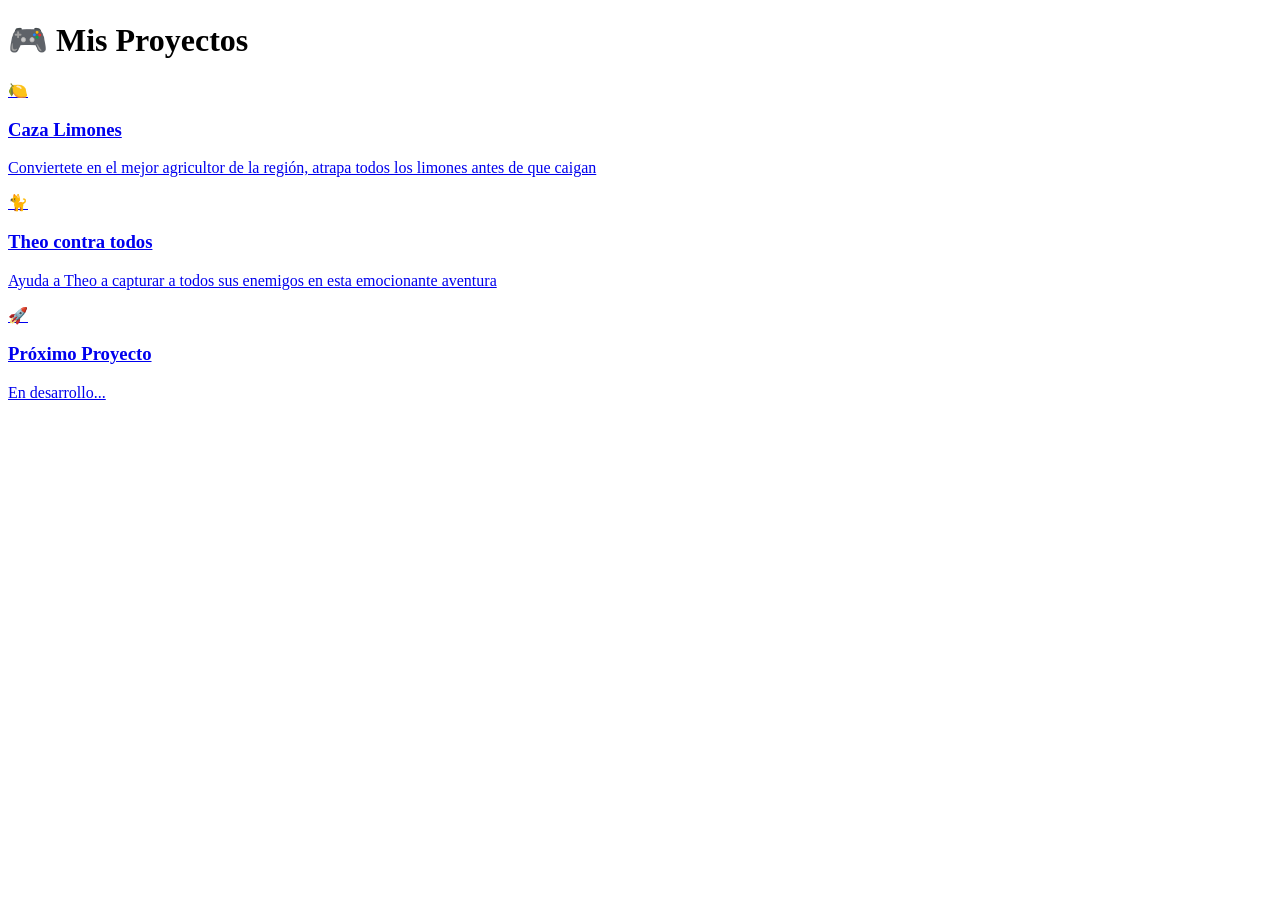
==== menu.html @ 860483fe "cuerpo base menu" ====
<!DOCTYPE html>
<html lang="es">
<head>
    <meta charset="UTF-8">
    <meta name="viewport" content="width=device-width, initial-scale=1.0">
    <title>Mi Portafolio de Juegos</title>
    <link rel="stylesheet" href="style.css">
</head>
<body>

    <div class="menu-container">
        <h1>🎮 Mis Proyectos</h1>
        
        <nav class="proyectos-nav">
            <a href="https://juego-limones-woad.vercel.app/" class="card-link">
                <div class="card">
                    <span class="emoji">🍋</span>
                    <div class="textos">
                        <h3>Caza Limones</h3>
                        <p>Conviertete en el mejor agricultor de la región, atrapa todos los limones antes de que caigan</p>
                    </div>
                </div>
            </a>

             <a href="https://juego-limones-woad.vercel.app/" class="card-link">
                <div class="card">
                    <span class="emoji">🐈</span>
                    <div class="textos">
                        <h3>Theo contra todos</h3>
                        <p>Ayuda a Theo a capturar a todos sus enemigos en esta emocionante aventura</p>
                    </div>
                </div>
            </a>

            <a href="#" class="card-link bloqueado">
                <div class="card">
                    <span class="emoji">🚀</span>
                    <div class="textos">
                        <h3>Próximo Proyecto</h3>
                        <p>En desarrollo...</p>
                    </div>
                </div>
            </a>
        </nav>
    </div>

</body>
</html>
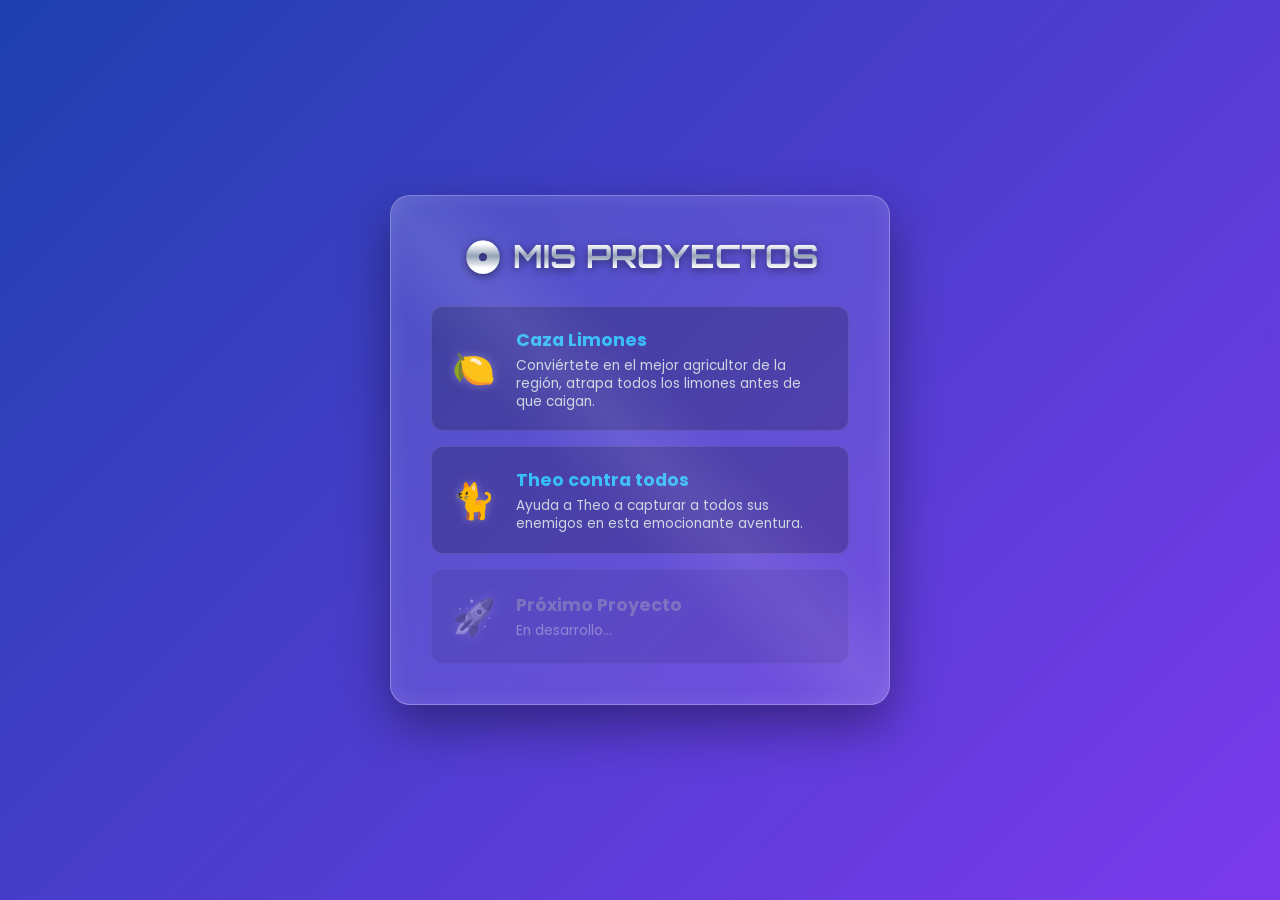
==== commit 5d765860: "primera mejora grafica" ====
--- a/menu.html
+++ b/menu.html
@@ -3,13 +3,16 @@
 <head>
     <meta charset="UTF-8">
     <meta name="viewport" content="width=device-width, initial-scale=1.0">
-    <title>Mi Portafolio de Juegos</title>
-    <link rel="stylesheet" href="style.css">
+    <title>David's Mix - Proyectos</title>
+    <link href="https://fonts.googleapis.com/css2?family=Orbitron:wght@700&family=Poppins:wght@300;400;600&display=swap" rel="stylesheet">
+    <link rel="stylesheet" href="menu.css">
 </head>
 <body>
 
-    <div class="menu-container">
-        <h1>🎮 Mis Proyectos</h1>
+    <div class="menu-container cd-case">
+        <div class="cd-glint"></div>
+
+        <h1 class="cromo-text">💿 MIS PROYECTOS</h1>
         
         <nav class="proyectos-nav">
             <a href="https://juego-limones-woad.vercel.app/" class="card-link">
@@ -17,17 +20,17 @@
                     <span class="emoji">🍋</span>
                     <div class="textos">
                         <h3>Caza Limones</h3>
-                        <p>Conviertete en el mejor agricultor de la región, atrapa todos los limones antes de que caigan</p>
+                        <p>Conviértete en el mejor agricultor de la región, atrapa todos los limones antes de que caigan.</p>
                     </div>
                 </div>
             </a>
 
-             <a href="https://juego-limones-woad.vercel.app/" class="card-link">
+            <a href="https://juego-cazando-2.vercel.app" class="card-link">
                 <div class="card">
                     <span class="emoji">🐈</span>
                     <div class="textos">
                         <h3>Theo contra todos</h3>
-                        <p>Ayuda a Theo a capturar a todos sus enemigos en esta emocionante aventura</p>
+                        <p>Ayuda a Theo a capturar a todos sus enemigos en esta emocionante aventura.</p>
                     </div>
                 </div>
             </a>
--- a/menu.css
+++ b/menu.css
@@ -0,0 +1,114 @@
+* {
+    margin: 0;
+    padding: 0;
+    box-sizing: border-box;
+}
+
+body {
+    /* Gradiente vibrante estilo Y2K */
+    background: linear-gradient(135deg, #1e40af 0%, #7c3aed 100%);
+    color: white;
+    font-family: 'Poppins', sans-serif;
+    display: flex;
+    justify-content: center;
+    align-items: center;
+    min-height: 100vh;
+}
+
+/* --- EFECTO ESTUCHE DE CD --- */
+.cd-case {
+    background: rgba(255, 255, 255, 0.1);
+    backdrop-filter: blur(12px);
+    -webkit-backdrop-filter: blur(12px);
+    padding: 40px;
+    border-radius: 20px;
+    border: 1px solid rgba(255, 255, 255, 0.3);
+    box-shadow: 
+        0 20px 50px rgba(0, 0, 0, 0.4),
+        inset 0 0 20px rgba(255, 255, 255, 0.1);
+    width: 90%;
+    max-width: 500px;
+    position: relative;
+    overflow: hidden;
+}
+
+/* El brillo diagonal característico del plástico */
+.cd-glint {
+    position: absolute;
+    top: -50%;
+    left: -50%;
+    width: 200%;
+    height: 200%;
+    background: linear-gradient(
+        45deg, 
+        transparent 45%, 
+        rgba(255, 255, 255, 0.08) 50%, 
+        transparent 55%
+    );
+    pointer-events: none;
+}
+
+/* --- TÍTULO EFECTO CROMO --- */
+.cromo-text {
+    font-family: 'Orbitron', sans-serif;
+    font-size: 2rem;
+    text-align: center;
+    margin-bottom: 30px;
+    background: linear-gradient(to bottom, #fff 20%, #94a3b8 50%, #fff 80%);
+    -webkit-background-clip: text;
+    -webkit-text-fill-color: transparent;
+    filter: drop-shadow(0 2px 4px rgba(0,0,0,0.5));
+}
+
+.proyectos-nav {
+    display: flex;
+    flex-direction: column;
+    gap: 15px;
+}
+
+.card-link {
+    text-decoration: none;
+    color: inherit;
+}
+
+/* --- LAS TARJETAS (ESTILO PISTAS DE AUDIO) --- */
+.card {
+    background: rgba(0, 0, 0, 0.2);
+    padding: 20px;
+    border-radius: 12px;
+    display: flex;
+    align-items: center;
+    border: 1px solid rgba(255, 255, 255, 0.1);
+    transition: all 0.4s cubic-bezier(0.175, 0.885, 0.32, 1.275);
+}
+
+.card:hover {
+    background: rgba(255, 255, 255, 0.15);
+    border-color: #38bdf8;
+    transform: scale(1.03) translateX(10px);
+    box-shadow: -5px 5px 20px rgba(0, 0, 0, 0.3);
+}
+
+.emoji {
+    font-size: 35px;
+    margin-right: 20px;
+    filter: drop-shadow(0 0 5px rgba(255,255,255,0.3));
+}
+
+.textos h3 {
+    font-size: 1.1rem;
+    margin-bottom: 4px;
+    color: #38bdf8;
+}
+
+.textos p {
+    font-size: 0.85rem;
+    color: #cbd5e1;
+    line-height: 1.3;
+}
+
+.bloqueado {
+    opacity: 0.4;
+    cursor: not-allowed;
+    filter: grayscale(1);
+}
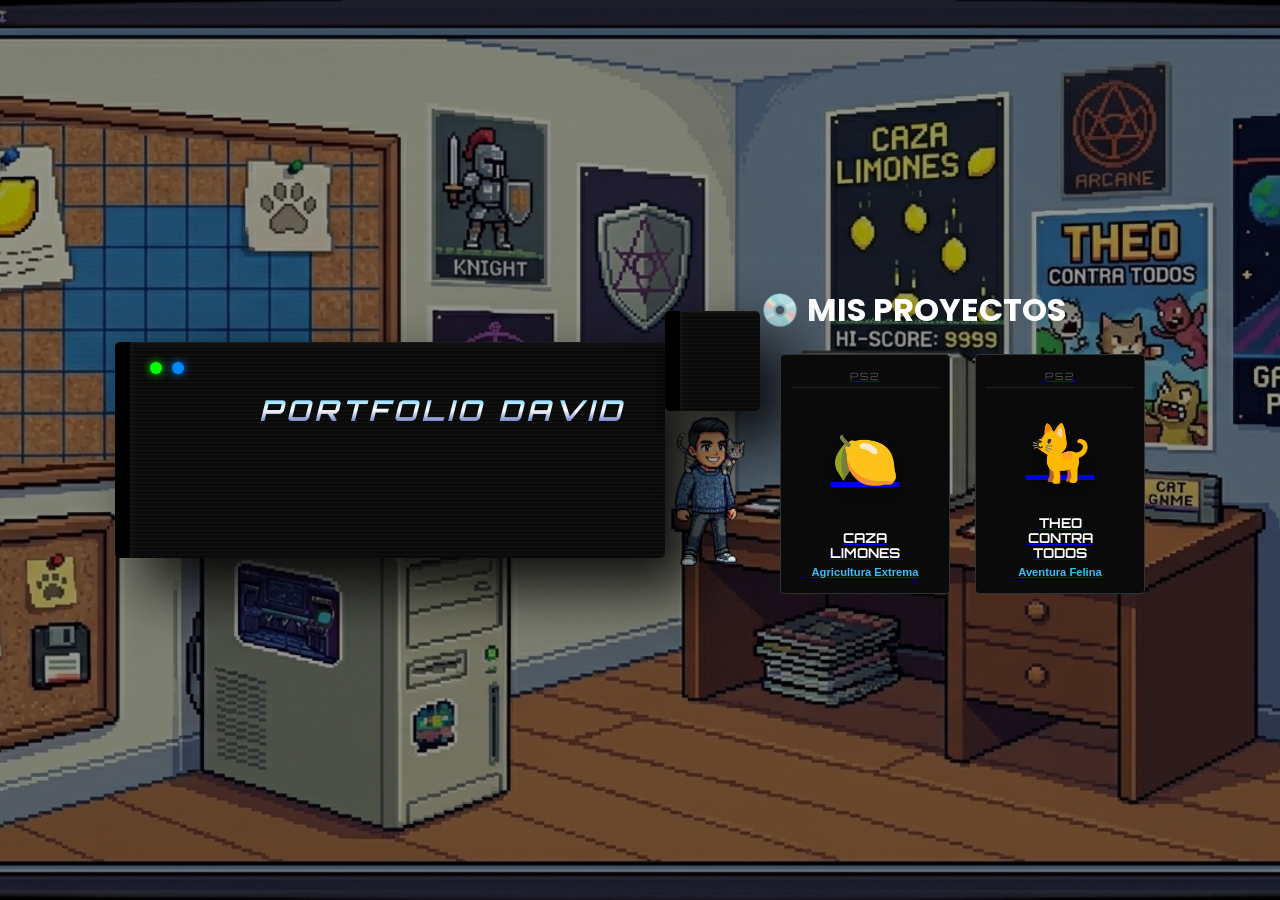
==== commit 389ba3cf: "arte final" ====
--- a/menu.html
+++ b/menu.html
@@ -3,49 +3,64 @@
 <head>
     <meta charset="UTF-8">
     <meta name="viewport" content="width=device-width, initial-scale=1.0">
-    <title>David's Mix - Proyectos</title>
     <link href="https://fonts.googleapis.com/css2?family=Orbitron:wght@700&family=Poppins:wght@300;400;600&display=swap" rel="stylesheet">
     <link rel="stylesheet" href="menu.css">
 </head>
 <body>
+    <div class="ps2-console">
+    <div class="ps2-buttons">
+        <div class="btn-green"></div>
+        <div class="btn-blue"></div>
+    </div>
+    
+    <h1 class="ps2-logo">PORTFOLIO DAVID</h1>
+    
+    <nav class="proyectos-nav">
+        </nav>
+</div>
+
+<div class="room-background">
+        
+        <div class="menu-container ps2-console cd-case">
+            </div>
+
+        <div class="character-wrapper">
+            <img src="imagen_2026-04-19_194206671.png" alt="Personaje David con gato" class="character-sprite">
+            <div class="character-shadow"></div>
+        </div>
+
+    </div>
 
     <div class="menu-container cd-case">
         <div class="cd-glint"></div>
 
         <h1 class="cromo-text">💿 MIS PROYECTOS</h1>
         
-        <nav class="proyectos-nav">
-            <a href="https://juego-limones-woad.vercel.app/" class="card-link">
-                <div class="card">
-                    <span class="emoji">🍋</span>
-                    <div class="textos">
-                        <h3>Caza Limones</h3>
-                        <p>Conviértete en el mejor agricultor de la región, atrapa todos los limones antes de que caigan.</p>
-                    </div>
-                </div>
-            </a>
+      <nav class="proyectos-nav">
+    <a href="https://juego-limones-woad.vercel.app/" class="card-link">
+        <div class="card">
+            <div class="card-header">PS2</div> <span class="emoji">🍋</span>
+            <div class="textos">
+                <h3>Caza Limones</h3>
+                <p>Agricultura Extrema</p>
+            </div>
+        </div>
+    </a>
 
-            <a href="https://juego-cazando-2.vercel.app" class="card-link">
-                <div class="card">
-                    <span class="emoji">🐈</span>
-                    <div class="textos">
-                        <h3>Theo contra todos</h3>
-                        <p>Ayuda a Theo a capturar a todos sus enemigos en esta emocionante aventura.</p>
-                    </div>
-                </div>
-            </a>
+    <a href="https://juego-cazando-2.vercel.app" class="card-link">
+        <div class="card">
+            <div class="card-header">PS2</div>
+            <span class="emoji">🐈</span>
+            <div class="textos">
+                <h3>Theo contra todos</h3>
+                <p>Aventura Felina</p>
+            </div>
+        </div>
+    </a>
 
-            <a href="#" class="card-link bloqueado">
-                <div class="card">
-                    <span class="emoji">🚀</span>
-                    <div class="textos">
-                        <h3>Próximo Proyecto</h3>
-                        <p>En desarrollo...</p>
-                    </div>
-                </div>
-            </a>
-        </nav>
-    </div>
+    </nav>
+
+    
 
 </body>
 </html>
--- a/menu.css
+++ b/menu.css
@@ -3,112 +3,166 @@
     padding: 0;
     box-sizing: border-box;
 }
+body {
+    
+    background-image: url("Gemini_Generated_Image_z4srxyz4srxyz4sr.png");
+    
+    
+    background-size: cover;       
+    background-position: center;  
+    background-repeat: no-repeat;
+    background-attachment: fixed; 
 
-body {
-    /* Gradiente vibrante estilo Y2K */
-    background: linear-gradient(135deg, #1e40af 0%, #7c3aed 100%);
     color: white;
     font-family: 'Poppins', sans-serif;
     display: flex;
     justify-content: center;
     align-items: center;
     min-height: 100vh;
+    margin: 0;
+
+    background-color: rgba(0, 0, 0, 0.4); 
+    background-blend-mode: darken;
 }
 
-/* --- EFECTO ESTUCHE DE CD --- */
-.cd-case {
-    background: rgba(255, 255, 255, 0.1);
-    backdrop-filter: blur(12px);
-    -webkit-backdrop-filter: blur(12px);
-    padding: 40px;
-    border-radius: 20px;
-    border: 1px solid rgba(255, 255, 255, 0.3);
+
+.ps2-console {
+    background: #0a0a0a; /* Negro profundo de la consola */
+    padding: 50px 40px;
+    border-radius: 5px; /* Menos redondeado, más industrial */
+    width: 95%;
+    max-width: 550px;
+    position: relative;
+    
+    /* Efecto de rejilla horizontal (radiador de la PS2) */
+    background-image: linear-gradient(
+        rgba(255, 255, 255, 0.03) 1px, 
+        transparent 1px
+    );
+    background-size: 100% 4px;
+    
+    border-left: 15px solid #000; /* Simula el grosor de la base */
     box-shadow: 
-        0 20px 50px rgba(0, 0, 0, 0.4),
-        inset 0 0 20px rgba(255, 255, 255, 0.1);
-    width: 90%;
-    max-width: 500px;
+        30px 30px 60px rgba(0, 0, 0, 0.9),
+        inset 2px 2px 5px rgba(255, 255, 255, 0.05);
+}
+
+/* El logo clásico con degradado azul/blanco */
+.ps2-logo {
+    font-family: 'Orbitron', sans-serif;
+    font-size: 1.8rem;
+    text-align: right;
+    margin-bottom: 40px;
+    background: linear-gradient(180deg, #38bdf8 0%, #ffffff 50%, #1e40af 100%);
+    -webkit-background-clip: text;
+    -webkit-text-fill-color: transparent;
+    letter-spacing: 4px;
+    font-style: italic;
+}
+
+/* Luces de la consola */
+.ps2-buttons {
+    position: absolute;
+    top: 20px;
+    left: 20px;
+    display: flex;
+    gap: 10px;
+}
+.btn-green { width: 12px; height: 12px; background: #00ff00; border-radius: 50%; box-shadow: 0 0 8px #00ff00; }
+.btn-blue { width: 12px; height: 12px; background: #0088ff; border-radius: 50%; box-shadow: 0 0 8px #0088ff; }
+
+.proyectos-nav {
+    display: flex;
+    justify-content: center;
+    gap: 25px;
+    flex-wrap: wrap;
+    padding: 20px;
+}
+
+.card {
+    background: #0a0a0a;
+    width: 170px;  /* Proporción de caja DVD */
+    height: 240px;
+    border-radius: 4px;
+    border: 1px solid #333;
+    display: flex;
+    flex-direction: column; /* Alineación vertical del contenido */
+    align-items: center;
+    justify-content: space-between; /* Separa header, emoji y textos */
+    padding: 15px 10px;
     position: relative;
+    transition: all 0.4s ease;
+    text-align: center;
     overflow: hidden;
 }
 
-/* El brillo diagonal característico del plástico */
-.cd-glint {
-    position: absolute;
-    top: -50%;
-    left: -50%;
-    width: 200%;
-    height: 200%;
-    background: linear-gradient(
-        45deg, 
-        transparent 45%, 
-        rgba(255, 255, 255, 0.08) 50%, 
-        transparent 55%
-    );
-    pointer-events: none;
+/* Detalle superior tipo PS2 */
+.card-header {
+    font-family: 'Orbitron', sans-serif;
+    font-size: 10px;
+    color: #555;
+    width: 100%;
+    border-bottom: 1px solid #222;
+    padding-bottom: 5px;
+    letter-spacing: 2px;
 }
 
-/* --- TÍTULO EFECTO CROMO --- */
-.cromo-text {
-    font-family: 'Orbitron', sans-serif;
-    font-size: 2rem;
-    text-align: center;
-    margin-bottom: 30px;
-    background: linear-gradient(to bottom, #fff 20%, #94a3b8 50%, #fff 80%);
-    -webkit-background-clip: text;
-    -webkit-text-fill-color: transparent;
-    filter: drop-shadow(0 2px 4px rgba(0,0,0,0.5));
+/* El Emoji actúa como el arte de portada */
+.emoji {
+    font-size: 55px;
+    margin: 10px 0;
+    filter: drop-shadow(0 5px 10px rgba(0,0,0,0.5));
 }
 
-.proyectos-nav {
-    display: flex;
-    flex-direction: column;
-    gap: 15px;
-}
-
-.card-link {
-    text-decoration: none;
-    color: inherit;
-}
-
-/* --- LAS TARJETAS (ESTILO PISTAS DE AUDIO) --- */
-.card {
-    background: rgba(0, 0, 0, 0.2);
-    padding: 20px;
-    border-radius: 12px;
-    display: flex;
-    align-items: center;
-    border: 1px solid rgba(255, 255, 255, 0.1);
-    transition: all 0.4s cubic-bezier(0.175, 0.885, 0.32, 1.275);
-}
-
-.card:hover {
-    background: rgba(255, 255, 255, 0.15);
-    border-color: #38bdf8;
-    transform: scale(1.03) translateX(10px);
-    box-shadow: -5px 5px 20px rgba(0, 0, 0, 0.3);
-}
-
-.emoji {
-    font-size: 35px;
-    margin-right: 20px;
-    filter: drop-shadow(0 0 5px rgba(255,255,255,0.3));
+/* Ajuste de los textos */
+.textos {
+    width: 100%;
 }
 
 .textos h3 {
-    font-size: 1.1rem;
-    margin-bottom: 4px;
-    color: #38bdf8;
+    font-family: 'Orbitron', sans-serif;
+    font-size: 0.85rem;
+    color: #fff;
+    text-transform: uppercase;
+    margin-bottom: 5px;
+    line-height: 1.1;
+    /* Evita que el título se rompa feo */
+    word-spacing: 100vw; 
 }
 
 .textos p {
-    font-size: 0.85rem;
-    color: #cbd5e1;
-    line-height: 1.3;
+    font-size: 0.7rem;
+    color: #38bdf8; /* Azul cyan para resaltar la descripción */
+    font-weight: 600;
+    margin: 0;
 }
 
-.bloqueado {
-    opacity: 0.4;
-    cursor: not-allowed;
-    filter: grayscale(1);
-}+/* Efecto al pasar el mouse */
+.card:hover {
+    transform: scale(1.05) translateY(-10px);
+    border-color: #003791;
+    box-shadow: 0 15px 30px rgba(0,0,0,0.8);
+}
+
+/* Capa de brillo para simular el plástico del estuche */
+.card::after {
+    content: '';
+    position: absolute;
+    top: 0;
+    left: -100%;
+    width: 50%;
+    height: 100%;
+    background: linear-gradient(
+        to right, 
+        transparent, 
+        rgba(255,255,255,0.05), 
+        transparent
+    );
+    transform: skewX(-20deg);
+    transition: 0.5s;
+}
+
+.card:hover::after {
+    left: 150%;
+}
+
